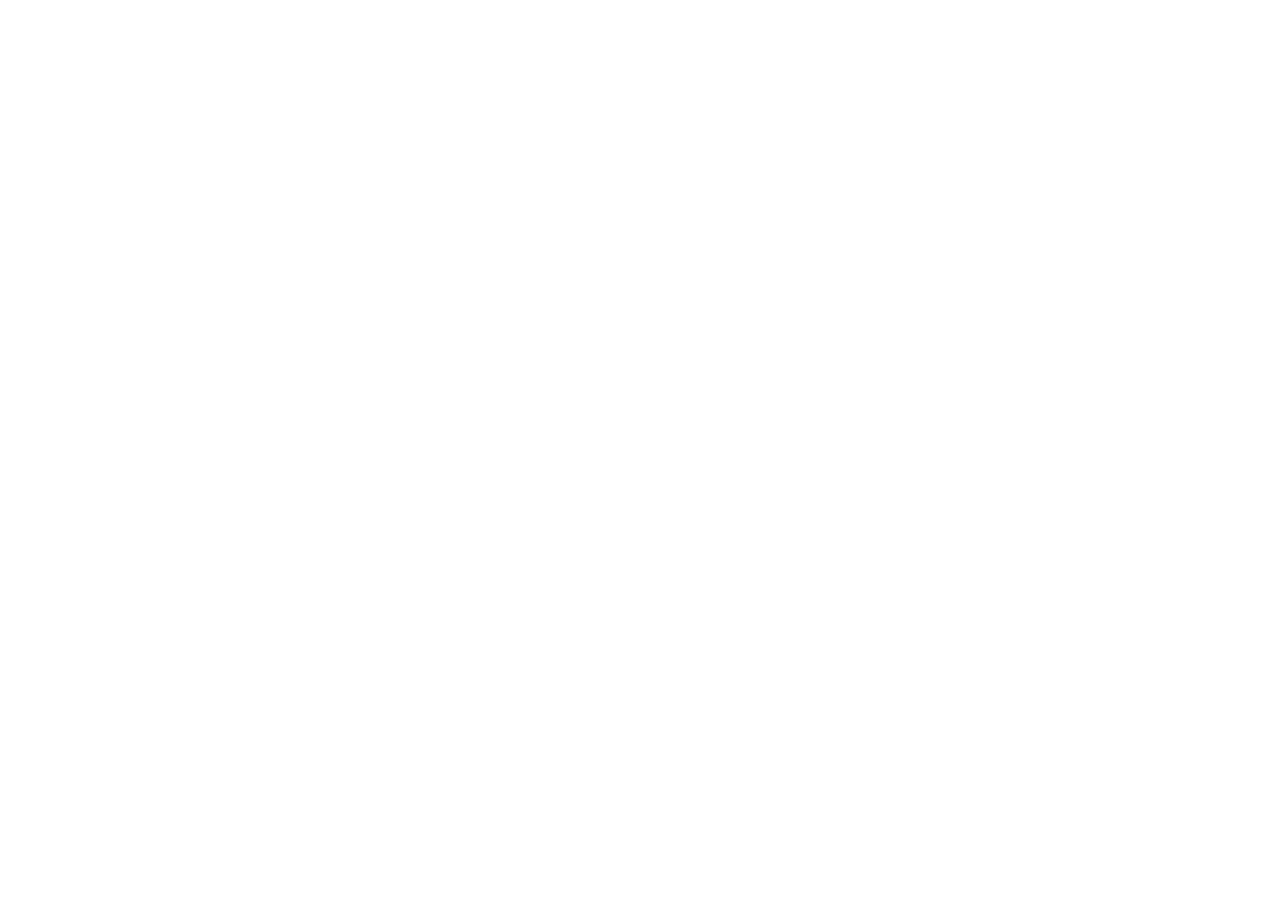
==== index.html @ c138775d "added pages" ====
<!DOCTYPE html>
<html lang="es">
<head>
    <meta charset="UTF-8">
    <meta name="viewport" content="width=device-width, initial-scale=1.0">
    <meta http-equiv="X-UA-Compatible" content="ie=edge">
    <title>Document</title>
    <link rel="stylesheet" href="styles.css">
</head>
<body>
    
</body>
</html>
---- styles.css ----
/* general stylesheet */
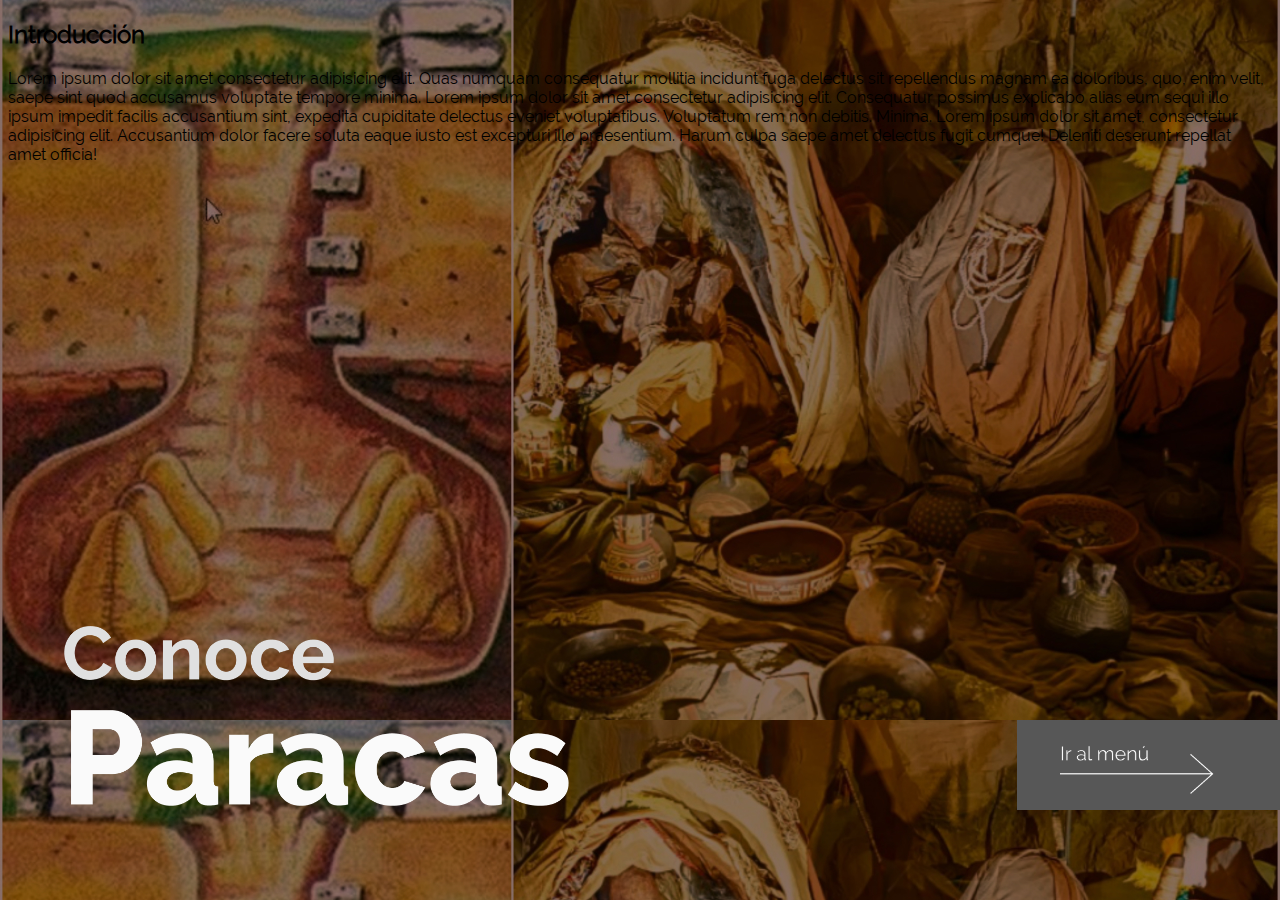
==== commit ef0d3a92: "changed index and section" ====
--- a/index.html
+++ b/index.html
@@ -4,10 +4,26 @@
     <meta charset="UTF-8">
     <meta name="viewport" content="width=device-width, initial-scale=1.0">
     <meta http-equiv="X-UA-Compatible" content="ie=edge">
-    <title>Document</title>
+    <title>Conoce Paracas</title>
     <link rel="stylesheet" href="styles.css">
 </head>
 <body>
-    
+    <div id="text-box" class="text-box">
+        <h2>Introducción</h2>
+        <p>
+            Lorem ipsum dolor sit amet consectetur adipisicing elit. Quas numquam consequatur mollitia incidunt fuga delectus sit repellendus magnam ea doloribus, quo, enim velit, saepe sint quod accusamus voluptate tempore minima. Lorem ipsum dolor sit amet consectetur adipisicing elit. Consequatur possimus explicabo alias eum sequi illo ipsum impedit facilis accusantium sint, expedita cupiditate delectus eveniet voluptatibus. Voluptatum rem non debitis. Minima. Lorem ipsum dolor sit amet, consectetur adipisicing elit. Accusantium dolor facere soluta eaque iusto est excepturi illo praesentium. Harum culpa saepe amet delectus fugit cumque! Deleniti deserunt repellat amet officia!
+        </p>
+    </div>
+
+    <div id="btn-menu">
+        <a href="pages/menu.html">
+            <img src="images/general/btn-menu_hover.png" alt="Ir al menú" class="btn btn-hover">
+            <img src="images/general/btn-menu_normal.png" alt="Ir al menú" class="btn btn-normal">    
+        </a>
+    </div>
+
+    <div id="text-title">
+        <img src="images/general/text-banner.png" alt="Conoce Paracas">
+    </div>  
 </body>
 </html>--- a/styles.css
+++ b/styles.css
@@ -1 +1,46 @@
-/* general stylesheet */+/* general stylesheet */
+@font-face {
+    font-family: 'Raleway';
+    src:    url(fonts/Raleway-Regular.ttf) format(truetype),
+            url(fonts/Raleway-Regular.otf) format(opentype);
+}
+
+
+body {
+    background-image: url(images/general/fondo.jpg);
+    background-size: cover;
+    font-family: 'Raleway', sans-serif;
+    overflow: hidden;
+}
+
+#text-title {
+    position: absolute;
+    bottom: 10%; left: 5%;
+}
+#text-title img {
+    height: 20vh; width: auto;
+}
+
+
+#btn-menu {
+    position: absolute;
+    bottom: 10%; right: 0%;
+}
+.btn {
+    position: absolute;
+    bottom: 0%; right: 0%;
+    height: 10vh; width: auto;
+}
+
+#text-container {
+    position: absolute;
+    top: 0%; right: 0%; 
+    width: 30vw; height: 100vh;
+
+    padding: 5em;
+
+    background-color: rgba(0, 0, 0, 0.65);
+    color: #FAFAFA;
+    letter-spacing: 0.05em;
+    line-height: 2em;
+}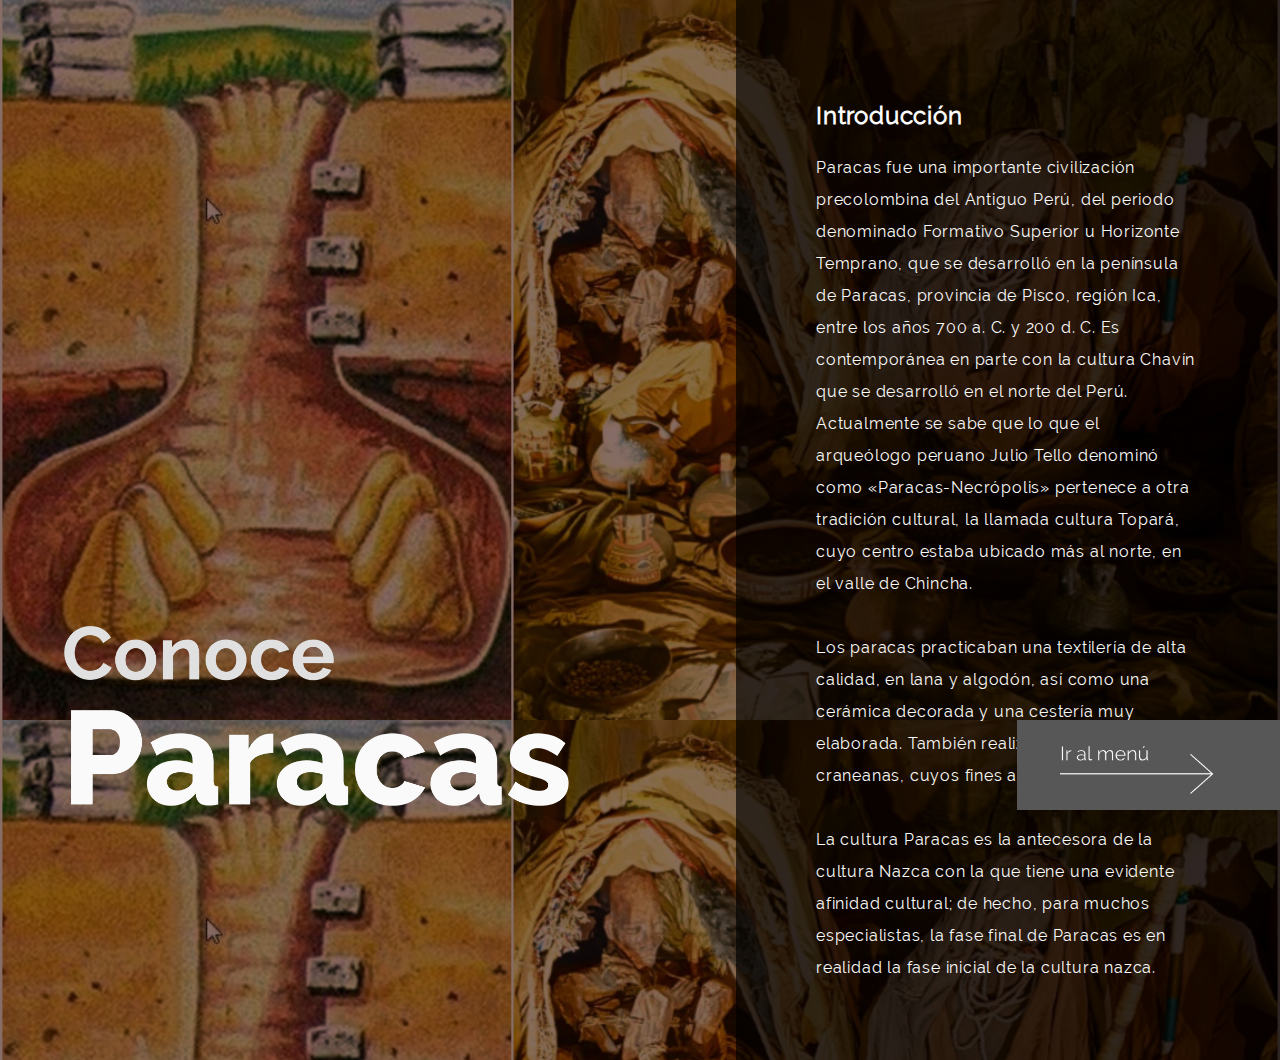
==== commit 33edb9f6: "final touches" ====
--- a/index.html
+++ b/index.html
@@ -8,10 +8,20 @@
     <link rel="stylesheet" href="styles.css">
 </head>
 <body>
-    <div id="text-box" class="text-box">
+    <div id="text-container">
         <h2>Introducción</h2>
         <p>
-            Lorem ipsum dolor sit amet consectetur adipisicing elit. Quas numquam consequatur mollitia incidunt fuga delectus sit repellendus magnam ea doloribus, quo, enim velit, saepe sint quod accusamus voluptate tempore minima. Lorem ipsum dolor sit amet consectetur adipisicing elit. Consequatur possimus explicabo alias eum sequi illo ipsum impedit facilis accusantium sint, expedita cupiditate delectus eveniet voluptatibus. Voluptatum rem non debitis. Minima. Lorem ipsum dolor sit amet, consectetur adipisicing elit. Accusantium dolor facere soluta eaque iusto est excepturi illo praesentium. Harum culpa saepe amet delectus fugit cumque! Deleniti deserunt repellat amet officia!
+            Paracas fue una importante civilización precolombina del Antiguo Perú, del periodo denominado Formativo Superior u
+            Horizonte Temprano, que se desarrolló en la península de Paracas, provincia de Pisco, región Ica, entre los años 700 a.
+            C. y 200 d. C. Es contemporánea en parte con la cultura Chavín que se desarrolló en el norte del Perú. Actualmente se
+            sabe que lo que el arqueólogo peruano Julio Tello denominó como «Paracas-Necrópolis» pertenece a otra tradición
+            cultural, la llamada cultura Topará, cuyo centro estaba ubicado más al norte, en el valle de Chincha.<br><br>
+            
+            Los paracas practicaban una textilería de alta calidad, en lana y algodón, así como una cerámica decorada y una cestería
+            muy elaborada. También realizaban trepanaciones craneanas, cuyos fines aún se discuten.<br><br>
+            
+            La cultura Paracas es la antecesora de la cultura Nazca con la que tiene una evidente afinidad cultural; de hecho, para
+            muchos especialistas, la fase final de Paracas es en realidad la fase inicial de la cultura nazca.
         </p>
     </div>
 
--- a/styles.css
+++ b/styles.css
@@ -2,7 +2,9 @@
 @font-face {
     font-family: 'Raleway';
     src:    url(fonts/Raleway-Regular.ttf) format(truetype),
-            url(fonts/Raleway-Regular.otf) format(opentype);
+            url(fonts/Raleway-Regular.otf) format(opentype),
+            url(fonts/Raleway-Regular.woff) format(woff),
+            url(fonts/Raleway-Regular.woff2) format(woff2);
 }
 
 
